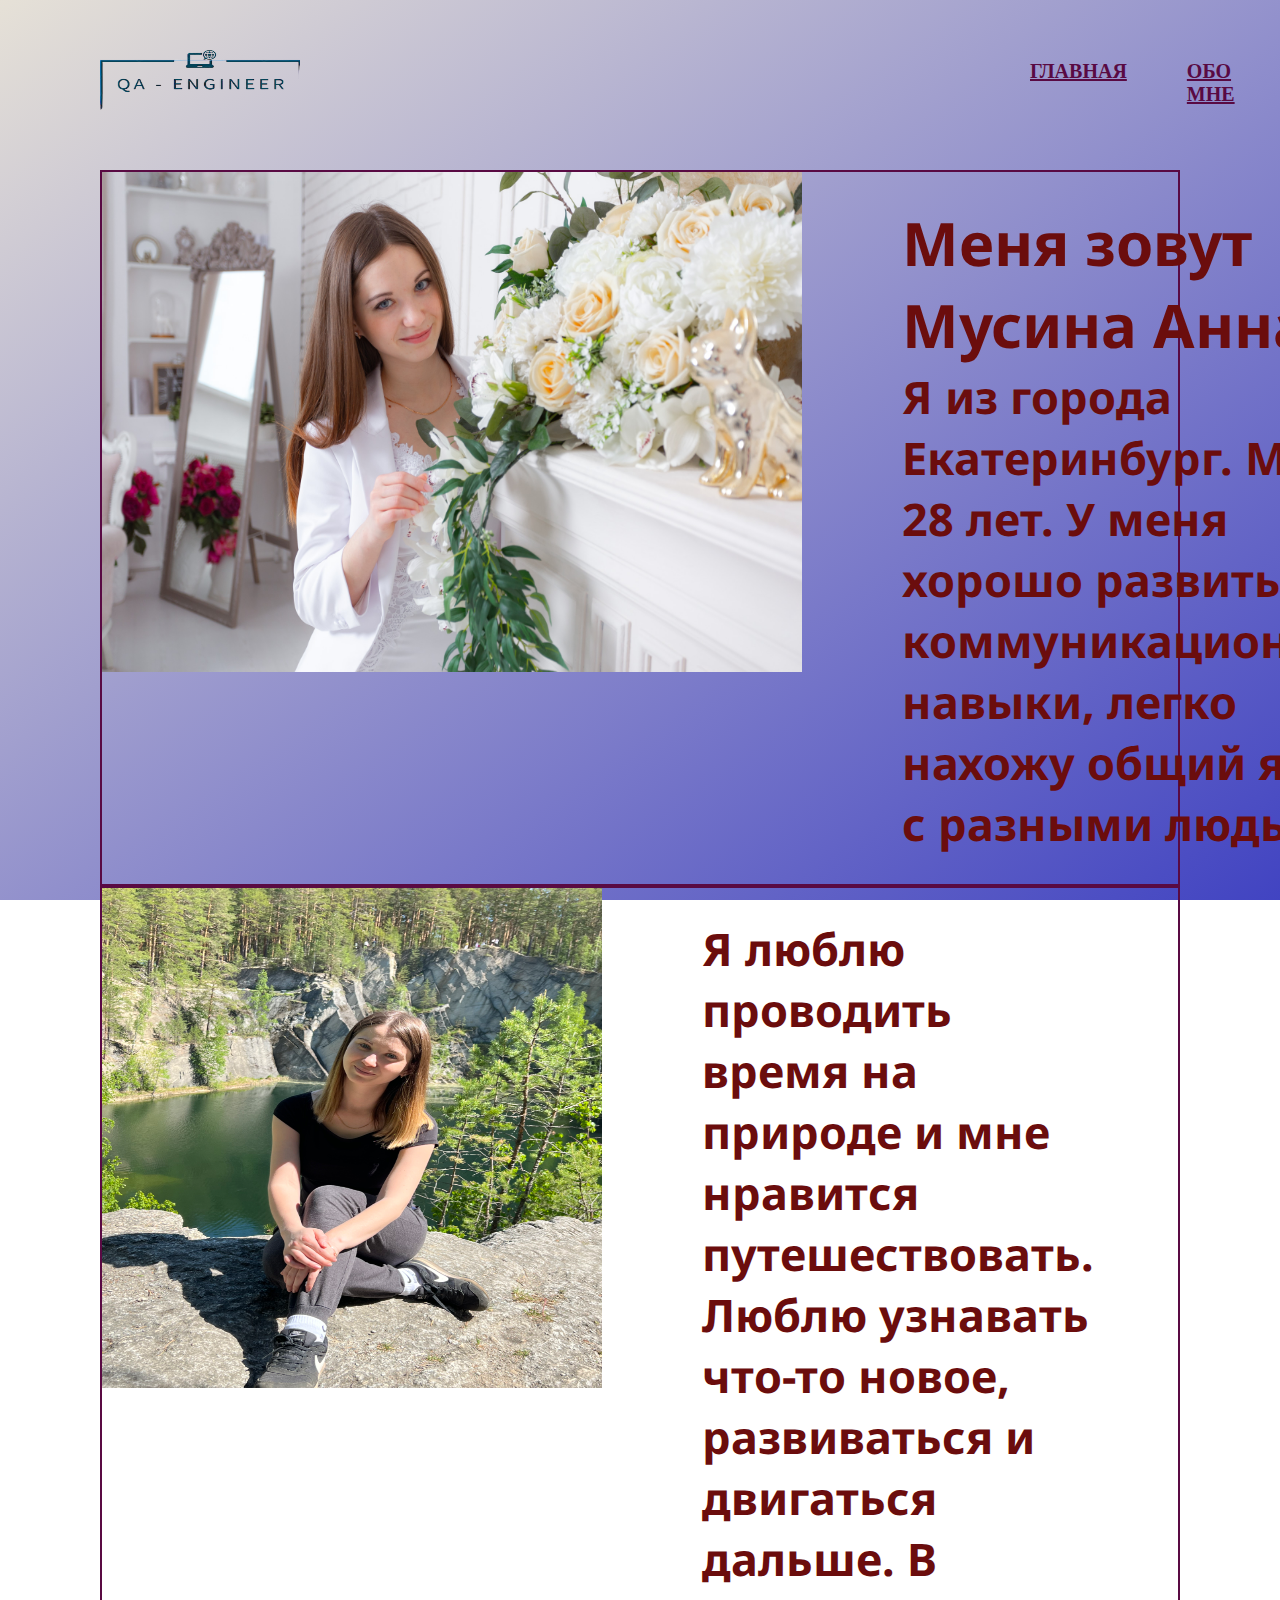
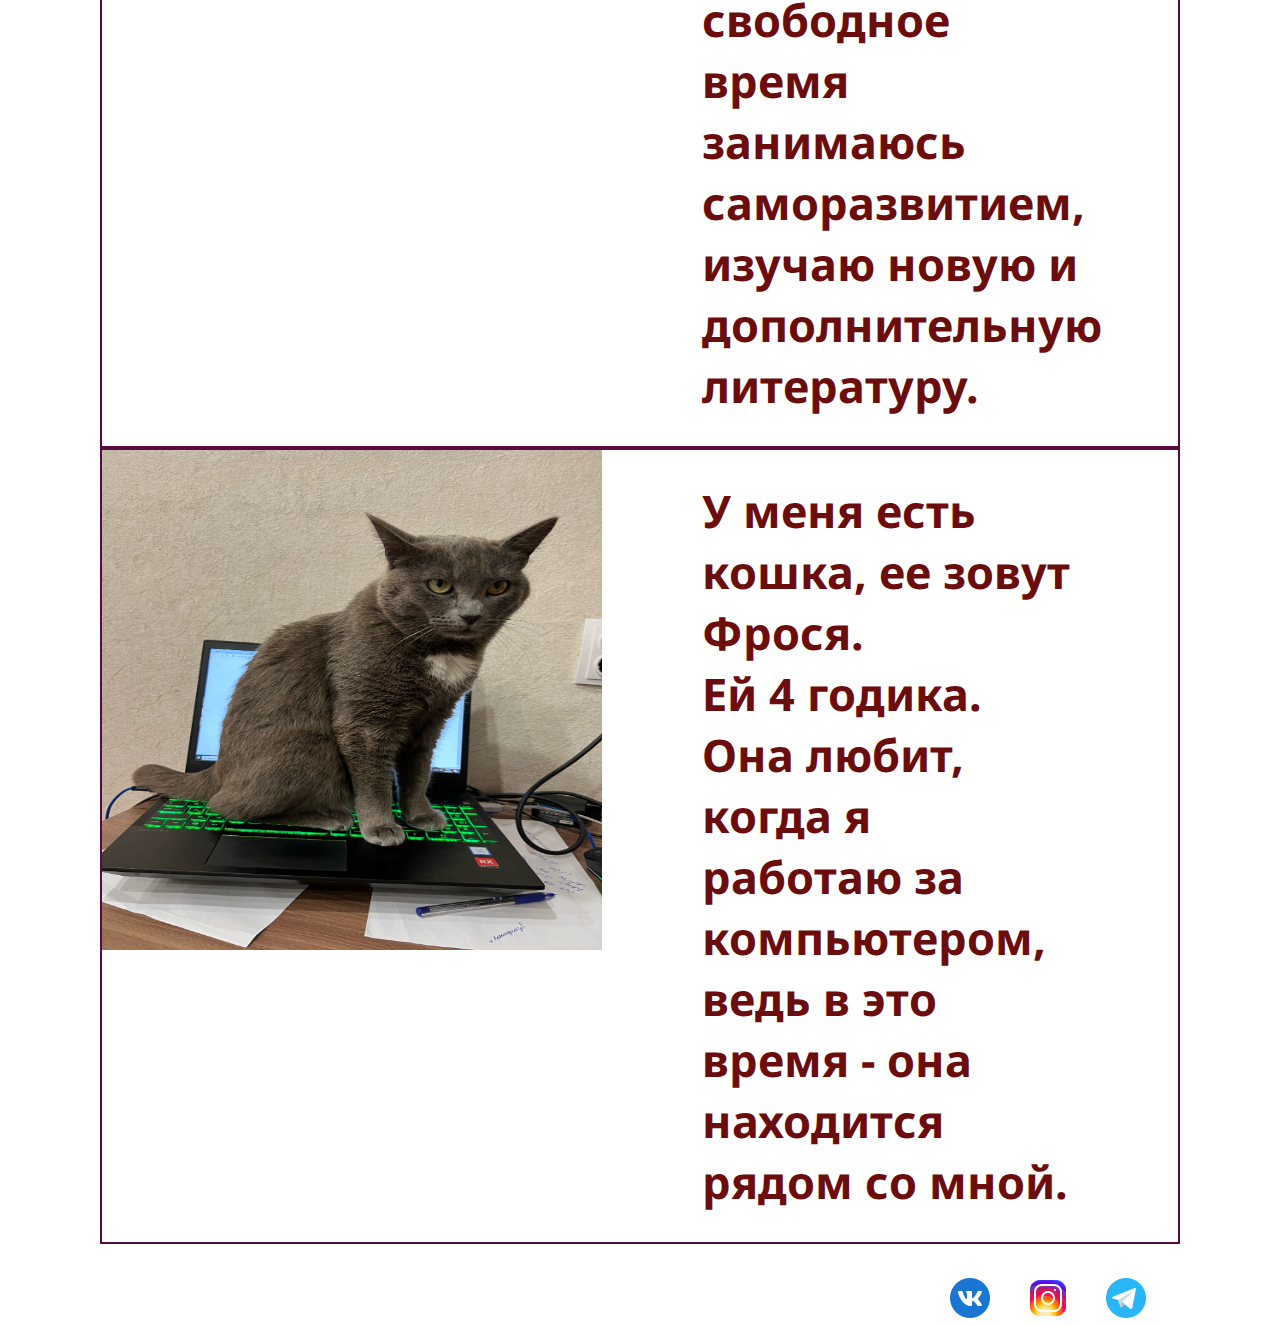
==== aboutme.html @ 13d78a1d "first commit" ====
<!DOCTYPE html>
<html lang="en">
<head>
    <meta charset="UTF-8">
    <meta name="viewport" content="width=device-width, initial-scale=1.0">
    <link rel="preconnect" href="https://fonts.googleapis.com">
<link rel="preconnect" href="https://fonts.gstatic.com" crossorigin>
<link href="https://fonts.googleapis.com/css2?family=Lato:wght@300;400;700&family=Noto+Sans:ital,wght@1,300;1,400&display=swap" rel="stylesheet">
    <link type="text/css" rel="stylesheet" href="style.css">
    <title>Моя визитная карточка</title>
</head>
<body>
    <header class="header">
        <div class="header__menu">
            <div class="header__logo">
                <a href="#"><img src="img/logotip.png" alt="logo" width="200" height="60"></a>
            </div>
            <ul class="header__menu-list">
                <li class="menu__list"><a href="index.html" class="menu__list_menu_link">ГЛАВНАЯ</a></li>
                <li class="menu__list"><a href="aboutme.html" class="menu__list_menu_link">ОБО МНЕ</a></li>
                <li class="menu__list"><a href="resume.html" class="menu__list_menu_link">РЕЗЮМЕ</a></li>
                <li class="menu__list"><a href="contact.html" class="menu__list_menu_link">КОНТАКТЫ</a></li>
            </ul>
        </div>
    </header>
<main class="main__about_me">
    <div class="main__about_city">
        <div class="city__photo">
            <img src="img/009-220220-110722-nsm.JPG" alt="photo" width="700" height="500">
        </div>
        <div class="city__text">
            <h1>Меня зовут Мусина Анна. <br> </h1>
            <h2>Я из города Екатеринбург. Мне 28 лет. У меня хорошо развиты коммуникационные навыки, легко нахожу общий язык с разными людьми. </h2>
        </div>
    </div>
    <div class="main__about_hobby">
        <div class="hobby__photo">
            <img src="img/IMG_6437.jpg" alt="photo"  width="500" height="500">
        </div>
        <div class="hobby__text">
            <h2>Я люблю проводить время на природе и мне нравится путешествовать. Люблю узнавать что-то новое, развиваться и двигаться дальше. В свободное время занимаюсь саморазвитием, изучаю новую и дополнительную литературу.</h2>
        </div>
    </div>
    <div class="main__about_cat">
        <div class="cat__photo">
            <img src="img/IMG_7304.PNG" alt="photo"  width="500" height="500">
        </div>
        <div class="cat__text">
            <h2>У меня есть кошка, ее зовут Фрося.<br> Ей 4 годика. Она любит, когда я работаю за компьютером, ведь в это время - она находится рядом со мной. </h2>
        </div>
    </div>


</main>
<div class="footer__item">
    <ul class="footer__item_info">
        <li class="footer__item_icon">
            <a href="https://vk.com/feed"><img src="img/вк.png" alt="vk" ></a>
        </li>
        <li class="footer__item_icon">
            <a href="https://www.instagram.com/musia_021?igsh=ZGNjOWZkYTE3MQ%3D%3D&utm_source=qr"><img src="img/инст.png" alt="instagram" ></a>
        </li>
        <li class="footer__item_icon">
            <a href="https://t.me/musia_021"><img src="img/тг.png" alt="telegram"></a>
        </li>
    </ul>
</div>
</footer>
</body>
</html>
---- style.css ----
.header {
    height: 80px;
    width: auto;
    padding: 30px 100px 30px 100px;
}
.header__menu-list{
    display: flex;
    justify-content: flex-end;
    padding-left: 700px;
    
}

.menu__list{
    margin: 30px;
    list-style: none;
}

.menu__list_menu_link{
    color: #590a43;
    font-weight: bolder;
    font-size: 20px;
}
.menu__list_menu_link:hover {
    color:white;
}

.header__menu {
    display: flex;
}
.header__logo {
    margin: 20px 0 0 0;
}

body {
    background:            linear-gradient(to left top, rgba(20, 23, 179, 0.808), rgb(230, 225, 215));
    background-attachment: fixed; /*edit*/
}
.main {
    display: flex;
    padding: 30px 150px 0px 100px;
    min-height: calc(70vh - 50px);
}
.main__informatioun{
    padding: 70px 70px 70px 70px;
}
.main__information_citata{
    display: flex;
    justify-content: end;
    color:darkred;
    font-family: 'Lato', sans-serif;
    font-family: 'Noto Sans', sans-serif;
    font-size: 20px;
}
.main__informatioun-text{
    padding: 100px;
    color: #6b0d0d;
    font-family: 'Lato', sans-serif;
    font-family: 'Noto Sans', sans-serif;
    font-size: 30px;
}
.footer__item_info {
    display: flex;
    justify-content: flex-end;
    padding-right: 100px;
    align-items: flex-end;
}
.footer__item_icon {
    margin-right: 30px;
    list-style: none;
}

* {
	margin: 0;
	padding: 0;
}
.main__photo {
    border: 2px solid #590a43;
    width: 400px;
    height: 500px;
}
.main__about_me{
    font-family: 'Lato', sans-serif;
    font-family: 'Noto Sans', sans-serif;
    font-size: 30px;
    color: azure;
    
}
.main__contacts{
    font-family: 'Lato', sans-serif;
    font-family: 'Noto Sans', sans-serif;
    font-size: 50px;
    color: #6b0d0d;
    display: flex;
    justify-content: center;
}
.main__contacts_me {
    padding: 30px 150px 0px 100px;
    min-height: calc(80vh - 60px);
    display: flex;
}
.contacts_item {
    display: block;
    padding: 30px 100px 30px 100px;
    color: antiquewhite;
}

.contacts_item_info {
    padding: 20px;
    color: antiquewhite;
}
.contacts_item_info:hover {
    color: white;
}
.contacts_item:hover {
    color: white;
}
.main__cart{
    color:#590a43;
}
.main__about_city {
    display: flex;
    border: 2px solid #590a43;
}

.main__about_hobby{
    display: flex;
    border: 2px solid #590a43;
}
.main__about_cat{
    display: flex;
    border: 2px solid #590a43;
}
.main__about_me{
    padding: 30px 100px 30px 100px;
}
.city__text,
.hobby__text,
.cat__text {
    color: #6b0d0d;
    padding: 30px 100px 30px 100px;
}
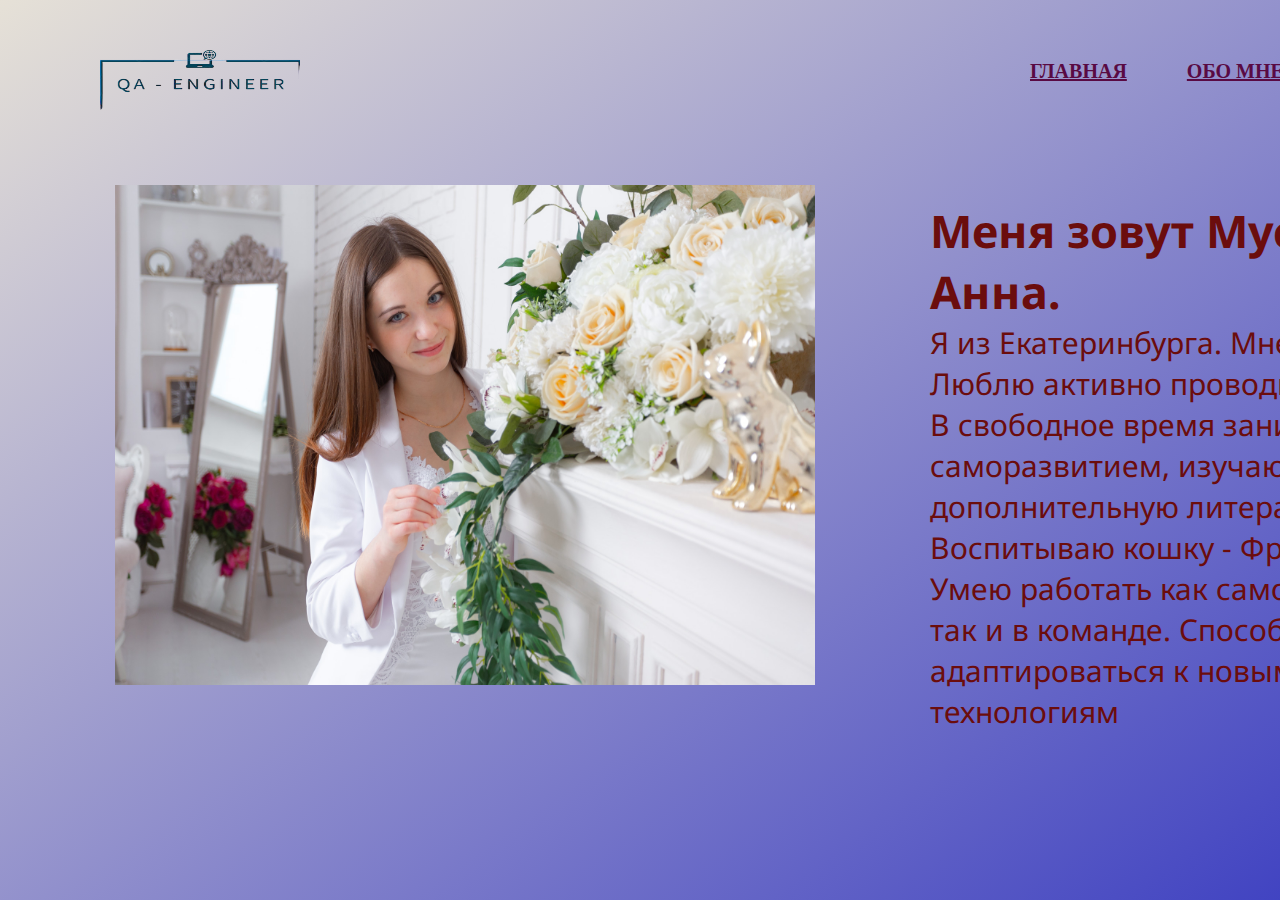
==== commit 75232653: "добавила width" ====
--- a/aboutme.html
+++ b/aboutme.html
@@ -18,7 +18,6 @@
             <ul class="header__menu-list">
                 <li class="menu__list"><a href="index.html" class="menu__list_menu_link">ГЛАВНАЯ</a></li>
                 <li class="menu__list"><a href="aboutme.html" class="menu__list_menu_link">ОБО МНЕ</a></li>
-                <li class="menu__list"><a href="resume.html" class="menu__list_menu_link">РЕЗЮМЕ</a></li>
                 <li class="menu__list"><a href="contact.html" class="menu__list_menu_link">КОНТАКТЫ</a></li>
             </ul>
         </div>
@@ -29,26 +28,13 @@
             <img src="img/009-220220-110722-nsm.JPG" alt="photo" width="700" height="500">
         </div>
         <div class="city__text">
-            <h1>Меня зовут Мусина Анна. <br> </h1>
-            <h2>Я из города Екатеринбург. Мне 28 лет. У меня хорошо развиты коммуникационные навыки, легко нахожу общий язык с разными людьми. </h2>
-        </div>
-    </div>
-    <div class="main__about_hobby">
-        <div class="hobby__photo">
-            <img src="img/IMG_6437.jpg" alt="photo"  width="500" height="500">
-        </div>
-        <div class="hobby__text">
-            <h2>Я люблю проводить время на природе и мне нравится путешествовать. Люблю узнавать что-то новое, развиваться и двигаться дальше. В свободное время занимаюсь саморазвитием, изучаю новую и дополнительную литературу.</h2>
-        </div>
-    </div>
-    <div class="main__about_cat">
-        <div class="cat__photo">
-            <img src="img/IMG_7304.PNG" alt="photo"  width="500" height="500">
-        </div>
-        <div class="cat__text">
-            <h2>У меня есть кошка, ее зовут Фрося.<br> Ей 4 годика. Она любит, когда я работаю за компьютером, ведь в это время - она находится рядом со мной. </h2>
-        </div>
-    </div>
+            <h2>Меня зовут Мусина Анна. <br> </h2>
+            Я из Екатеринбурга. Мне 29 лет.<br> Люблю активно проводить время.<br> В свободное время занимаюсь саморазвитием, изучаю новую и дополнительную литературу. Воспитываю кошку - Фросю :) .<br>
+            Умею работать как самостоятельно, так и в команде. Способна быстро адаптироваться к новым задачам и технологиям<br>
+
+     </div>
+
+
 
 
 </main>
--- a/style.css
+++ b/style.css
@@ -31,18 +31,23 @@
     margin: 20px 0 0 0;
 }
 
+
 body {
     background:            linear-gradient(to left top, rgba(20, 23, 179, 0.808), rgb(230, 225, 215));
     background-attachment: fixed; /*edit*/
+    width: max-content;
 }
 .main {
     display: flex;
     padding: 30px 150px 0px 100px;
     min-height: calc(70vh - 50px);
+    width: 1400px;
 }
 .main__informatioun{
     padding: 70px 70px 70px 70px;
 }
+
+
 .main__information_citata{
     display: flex;
     justify-content: end;
@@ -74,15 +79,15 @@
 	padding: 0;
 }
 .main__photo {
-    border: 2px solid #590a43;
     width: 400px;
     height: 500px;
 }
-.main__about_me{
+.main__about_me {
     font-family: 'Lato', sans-serif;
     font-family: 'Noto Sans', sans-serif;
     font-size: 30px;
     color: azure;
+    width: 1500px;
     
 }
 .main__contacts{
@@ -119,17 +124,12 @@
 }
 .main__about_city {
     display: flex;
-    border: 2px solid #590a43;
 }
 
-.main__about_hobby{
-    display: flex;
-    border: 2px solid #590a43;
+.city__photo {
+    padding: 15px;
 }
-.main__about_cat{
-    display: flex;
-    border: 2px solid #590a43;
-}
+
 .main__about_me{
     padding: 30px 100px 30px 100px;
 }
